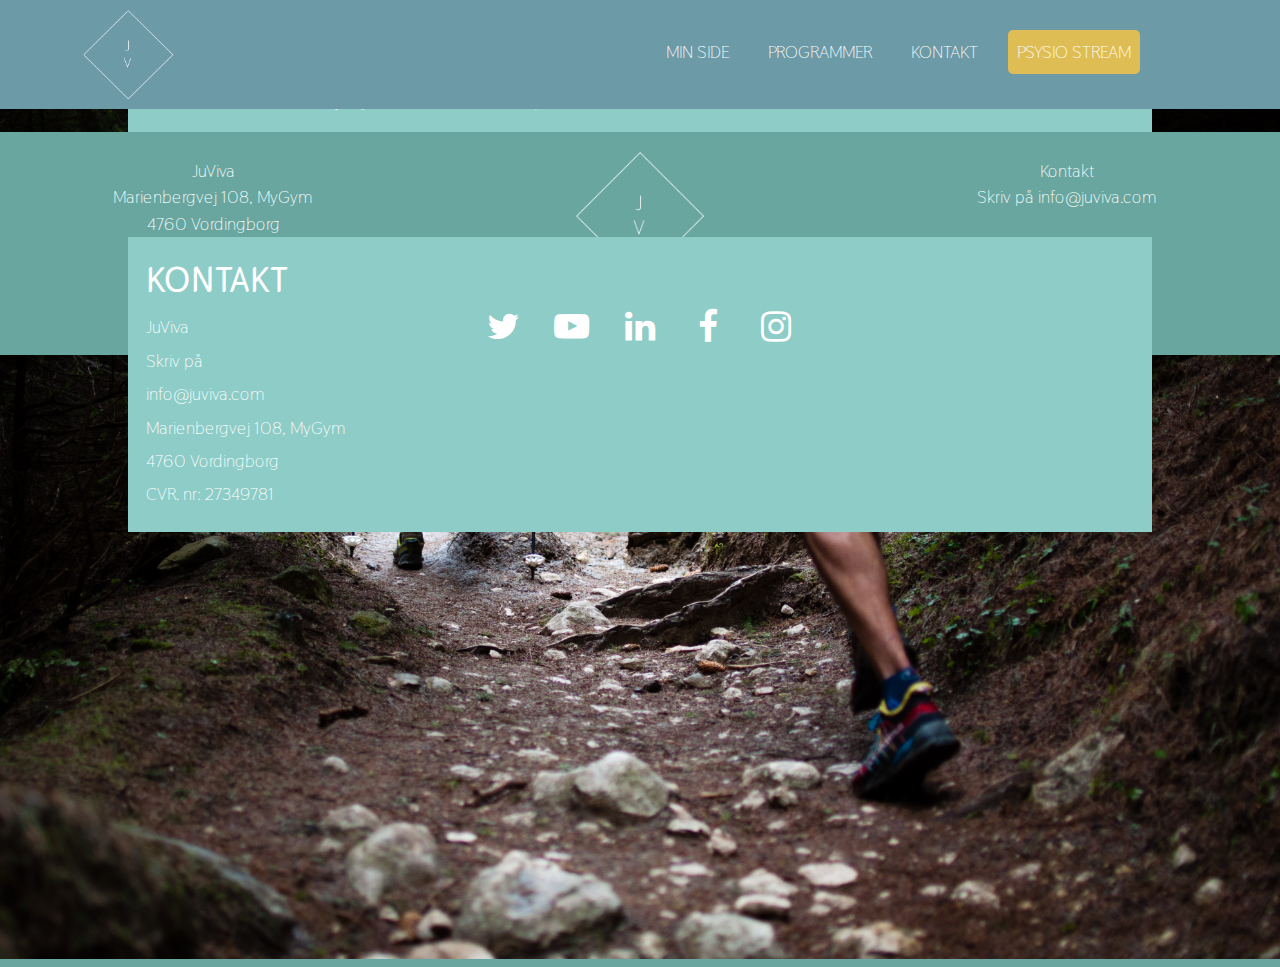
==== kontakt.html @ 32a9ea27 "Mangler lidt styling" ====
<!DOCTYPE html>
<html lang="en">
<head>
    <meta charset="UTF-8">
    <meta name="viewport" content="width=device-width, initial-scale=1.0">
    <meta http-equiv="X-UA-Compatible" content="ie=edge">
    <link rel="stylesheet" href="CSS/_Style.css">
    <link href="https://fonts.googleapis.com/css?family=Thasadith" rel="stylesheet">
    <link rel="stylesheet" href="https://cdnjs.cloudflare.com/ajax/libs/font-awesome/4.7.0/css/font-awesome.min.css">
    <link rel="stylesheet" href="https://use.fontawesome.com/releases/v5.6.1/css/all.css" integrity="sha384-gfdkjb5BdAXd+lj+gudLWI+BXq4IuLW5IT+brZEZsLFm++aCMlF1V92rMkPaX4PP" crossorigin="anonymous">
    <title>Juviva</title>
</head>
<body id="kontakt">

    <!-- menu -->
    <header class="header">
            <div class="container">
            
                    <a href="landingpage.html"><img src="CSS/img/logo.png" alt="logo" class="logo"></a>
              
              <nav class="site-nav">
                  <ul>
                    <li><a href="">Min side</a></li> 
                    <li><a href="">Programmer</a></li>
                    <li><a href="">Kontakt</a></li>
                    <li><a href="">Psysio Stream</a></li>
                  </ul> 
              </nav>
              
              <div class="menu-toggle">
                <div class="hamburger"></div>
              </div>
              
            </div>                   
            
            
    </header>
    
<main>
    <section id="sec-E" class="grid5">
      <div class="container">
      <img src="CSS/img/running2.jpg" alt="headerimg">
    </div>
        <div class="container-a">
          <h1>
            KONTAKT
          </h1>
            <p>Ju<span>Viva</span></p>
            <p>Skriv på</p>
            <p>info@juviva.com</p>
            <p>Marienbergvej 108, MyGym</p>
            <p>4760 Vordingborg</p>
            <p>CVR. nr: 27349781</p>
        </div>
        <div class="containerimg">
          <img src="CSS/img/yoga2.jpg" alt="headerimg" class="mobile">
        </div>
        <div class="container-b">
          <h1>
            OM OS
          </h1>
          <p>
                Bacon ipsum dolor amet tri-tip beef ribs corned beef ball tip brisket capicola.
                Porchetta shankle meatball kevin chicken pork loin pig boudin meatloaf brisket 
                biltong landjaeger doner short loin buffalo. Corned beef beef bacon jerky 
                shank cow brisket tri-tip. 
          </p>
          <p>
                Bacon ipsum dolor amet tri-tip beef ribs corned beef ball tip brisket capicola.
                Porchetta shankle meatball kevin chicken pork loin pig boudin meatloaf brisket 
                biltong landjaeger doner short loin buffalo. Corned beef beef bacon jerky 
                shank cow brisket tri-tip. 
          </p>
          <p>
                Bacon ipsum dolor amet tri-tip beef ribs corned beef ball tip brisket capicola.
                Porchetta shankle meatball kevin chicken pork loin pig boudin meatloaf brisket 
                biltong landjaeger doner short loin buffalo. Corned beef beef bacon jerky 
                shank cow brisket tri-tip. 
          </p>
        </div>
    </section>
    
    <footer class="grid2">
        <a href="landingpage.html"><img src="CSS/img/logo.png" alt="logo" class="logo"></a>
      <div class="kontakt">
            <p>Ju<span>Viva</span></p>
            <p>Marienbergvej 108, MyGym</p>
            <p>4760 Vordingborg</p>
            <p>CVR. nr: 27349781</p>
        </div>
        <div class="kontakt2">
            <p>Kontakt</p>
            <p>Skriv på info@juviva.com</p>
        </div>
        <div class="container">
          <div class="social-btn">
                <a href=""><span>Facebook</span></a>
                <a href=""><span>Facebook</span></a>
                <a href=""><span>Facebook</span></a>
                <a href=""><span>Facebook</span></a>
                <a href=""><span>Facebook</span></a>
              </ul> 
            </div>
        </div>
    </footer>
</main>

    <script src="https://ajax.googleapis.com/ajax/libs/jquery/3.3.1/jquery.min.js"></script>
    <script src="Script\script.js"></script>

</body>
</html>
---- CSS/_Style.css ----
@charset "UTF-8";
* {
  box-sizing: border-box;
  margin: 0;
  padding: 0;
}

body {
  margin: 0;
  font-family: 'Thasadith', sans-serif;
  background: #fff;
  color: #000;
  font-size: 1.1em;
  line-height: 1.5;
  text-align: center;
}

.header {
  z-index: 1000;
  color: #fff;
  padding: 1.5em 0;
  position: relative;
  background-color: #6C9AA7;
}
.header .container {
  width: 95%;
  max-width: 1000px;
  margin: 0 auto;
  z-index: 1000;
  margin-top: -25px;
}
.header .container .logo {
  position: absolute;
  float: left;
  top: 50%;
  left: 10%;
  -ms-transform: translate(-50%, -50%);
  transform: translate(-50%, -50%);
  width: 10%;
  height: auto;
}

.container img {
  position: relative;
  width: 100%;
  height: auto;
  z-index: -1;
}

#headerIndex {
  display: grid;
  color: #000;
  padding: 0;
  position: relative;
  background-color: rgba(255, 255, 255, 0);
}
#headerIndex .container {
  padding: 1em 0;
  position: absolute;
  width: 100%;
}
#headerIndex .container .button {
  float: right;
  margin-right: 1em;
  background-color: #DEBE54;
  color: #fff;
  padding: 0.25em 0.2em;
  border-radius: 5px;
}
#headerIndex img {
  width: 100%;
  height: auto;
  position: relative;
  z-index: -1;
}
#headerIndex .logo {
  position: absolute;
  float: left;
  top: 50%;
  left: 50%;
  -ms-transform: translate(-50%, -50%);
  transform: translate(-50%, -50%);
  width: 30%;
  height: auto;
}
#headerIndex .slogan {
  position: absolute;
  top: 85%;
  left: 50%;
  color: #fff;
  -ms-transform: translate(-50%, -50%);
  transform: translate(-50%, -50%);
}

header::after {
  content: '';
  clear: both;
  display: block;
}

.site-nav {
  display: none;
  position: absolute;
  top: 100%;
  right: 0;
  left: 0;
  background-color: rgba(108, 154, 167, 0.7);
}

.site-nav--open {
  display: block;
}

.site-nav ul {
  margin: 0;
  padding: 0;
  list-style: none;
}

.site-nav li {
  border-bottom: 1px solid #fff;
}

.site-nav li:first-child {
  border-top: 1px solid #fff;
}

.site-nav li:last-child {
  background: #DEBE54;
}

.site-nav a {
  color: #fff;
  display: block;
  text-align: left;
  padding: 2em 1em 2em 1em;
  text-transform: uppercase;
  text-decoration: none;
}

.site-nav a:hover,
.site-nav a:focus {
  background: #fff;
  color: #464655;
}

.site-nav--icon {
  display: inline-block;
  font-size: 1.5em;
  margin-right: 1em;
  width: 1.1em;
  text-align: right;
  color: rgba(255, 255, 255, 0.4);
}

.menu-toggle {
  padding: 1em;
  position: absolute;
  top: .5em;
  right: .5em;
  cursor: pointer;
}

.hamburger,
.hamburger::before,
.hamburger::after {
  content: '';
  display: block;
  background: #fff;
  height: 3px;
  width: 1.75em;
  border-radius: 3px;
}

.hamburger::before {
  transform: translateY(-6px);
}

.hamburger::after {
  transform: translateY(3px);
}

.open .hamburger {
  transform: rotate(45deg);
}

.open .hamburger::before {
  opacity: 0;
}

.open .hamburger::after {
  transform: translateY(-3px) rotate(-90deg);
}

/* Section A */
#sec-A {
  color: #8DCCC7;
}
#sec-A .container-a, #sec-A .container-c {
  padding: 1em;
}
#sec-A .container-b img, #sec-A .container-d img {
  width: 100%;
  height: auto;
}
#sec-A .container-d {
  background: #68A69F;
}
#sec-A .btnContainer {
  display: flex;
  justify-content: center;
  padding: 1em;
}
#sec-A .btnContainer a {
  text-decoration: none;
}
#sec-A .btnContainer a .btn {
  display: flex;
  justify-content: center;
  padding: 0.5em;
  background: #DEBE54;
  color: #fff;
  border-radius: 5px;
}

/* Section B */
#sec-B .container img {
  position: relative;
  width: 100%;
  height: auto;
  z-index: -1;
}
#sec-B .container-a {
  position: absolute;
  top: 50%;
  left: 50%;
  -ms-transform: translate(-50%, -50%);
  transform: translate(-50%, -50%);
  margin: 0 auto;
  margin-top: -200px;
  background: #8DCCC7;
  padding: 1em;
  width: 80%;
  color: #fff;
}
#sec-B .container-a p {
  text-align: left;
}
#sec-B .container-a .btnContainer {
  display: flex;
  justify-content: center;
  background: #DEBE54;
  margin: 10px auto;
  width: 70%;
  padding: 0.5em;
}
#sec-B .container-a .btnContainer a {
  text-decoration: none;
  color: #fff;
}
#sec-B .containerimg {
  background: #8DCCC7;
  z-index: -1000;
  margin-top: -10px;
}
#sec-B .containerimg .desktop {
  display: none;
}
#sec-B .containerimg .mobile {
  width: 100%;
  height: auto;
}
#sec-B .container-b {
  position: absolute;
  top: 50%;
  left: 50%;
  -ms-transform: translate(-50%, -50%);
  transform: translate(-50%, -50%);
  margin: 0 auto;
  margin-top: 370px;
  background: #8DCCC7;
  padding: 1em;
  width: 80%;
  color: #fff;
}
#sec-B .container-b p {
  text-align: left;
}
#sec-B .container-b .btnContainer {
  display: flex;
  justify-content: center;
  background: #DEBE54;
  margin: 10px auto;
  width: 70%;
  padding: 0.5em;
}
#sec-B .container-b .btnContainer a {
  text-decoration: none;
  color: #fff;
}
#sec-B .container-c {
  background: #8DCCC7;
  padding: 1em;
}

/* Section C */
#sec-C .container h1 {
  position: absolute;
  color: #fff;
  padding: 1em;
  margin-top: -240px;
}
#sec-C .container-a {
  margin-top: -50px;
  padding: 1em;
}
#sec-C .container-a p {
  text-align: left;
  color: #8DCCC7;
  margin-top: 50px;
}
#sec-C .container-a .btnContainer {
  display: flex;
  justify-content: center;
  background: #DEBE54;
  margin: 10px auto;
  width: 70%;
  padding: 0.5em;
  margin-top: 20px;
  border-radius: 5px;
}
#sec-C .container-a .btnContainer a {
  text-decoration: none;
  color: #fff;
}
#sec-C .container-a .btnContainer a p {
  color: #fff;
  margin-top: 0px;
}

#sec-C-1 .containerimg {
  z-index: -1000;
}
#sec-C-1 .containerimg img {
  width: 100%;
  height: auto;
}
#sec-C-1 .containerimg h1 {
  position: absolute;
  color: #fff;
  margin-top: -150px;
}
#sec-C-1 .container-a {
  padding: 1em;
}
#sec-C-1 .container-a p {
  text-align: left;
  color: #8DCCC7;
}
#sec-C-1 .container-a .btnContainer {
  display: flex;
  justify-content: center;
  background: #DEBE54;
  margin: 10px auto;
  width: 70%;
  padding: 0.5em;
  margin-top: 20px;
  border-radius: 5px;
}
#sec-C-1 .container-a .btnContainer a {
  text-decoration: none;
  color: #fff;
}
#sec-C-1 .container-a .btnContainer a p {
  color: #fff;
}

#sec-C-2 .containerimg {
  z-index: -1000;
}
#sec-C-2 .containerimg img {
  width: 100%;
  height: auto;
}
#sec-C-2 .containerimg h1 {
  position: absolute;
  color: #fff;
  margin-top: -150px;
}
#sec-C-2 .container-a {
  padding: 1em;
}
#sec-C-2 .container-a p {
  text-align: left;
  color: #8DCCC7;
}
#sec-C-2 .container-a .btnContainer {
  display: flex;
  justify-content: center;
  background: #DEBE54;
  margin: 10px auto;
  width: 70%;
  padding: 0.5em;
  margin-top: 20px;
  border-radius: 5px;
}
#sec-C-2 .container-a .btnContainer a {
  text-decoration: none;
  color: #fff;
}
#sec-C-2 .container-a .btnContainer a p {
  color: #fff;
}

#sec-C-3 .containerimg {
  z-index: -1000;
}
#sec-C-3 .containerimg img {
  width: 100%;
  height: auto;
}
#sec-C-3 .containerimg h1 {
  position: absolute;
  color: #fff;
  margin-top: -150px;
}
#sec-C-3 .container-a {
  padding: 1em;
}
#sec-C-3 .container-a p {
  text-align: left;
  color: #8DCCC7;
}
#sec-C-3 .container-a .btnContainer {
  display: flex;
  justify-content: center;
  background: #DEBE54;
  margin: 10px auto;
  width: 70%;
  padding: 0.5em;
  margin-top: 20px;
  border-radius: 5px;
}
#sec-C-3 .container-a .btnContainer a {
  text-decoration: none;
  color: #fff;
}
#sec-C-3 .container-a .btnContainer a p {
  color: #fff;
}

/* Section D */
#logo {
  position: absolute;
  top: 15%;
  left: 50%;
  -ms-transform: translate(-50%, -50%);
  transform: translate(-50%, -50%);
  margin: 0 auto;
}
#logo .logo {
  width: 50%;
  height: auto;
}

#kontakt {
  background: #68A69F;
}

#sec-D .mobile {
  width: 100%;
  height: 100vh;
}
#sec-D .desktop {
  display: none;
}
#sec-D .container-a {
  width: 80%;
  text-align: left;
  background: rgba(255, 255, 255, 0.4);
  border-radius: 5%;
  padding: 1em;
  position: absolute;
  top: 50%;
  left: 50%;
  -ms-transform: translate(-50%, -50%);
  transform: translate(-50%, -50%);
  margin: 0 auto;
}
#sec-D .container-a input {
  width: 100%;
  border: none;
  border-radius: 10px;
  padding: .5em;
}
#sec-D .container-a #password {
  margin-bottom: 2%;
}
#sec-D .container-a .login {
  display: inline;
}
#sec-D .container-a .login p {
  font-size: 10px;
}
#sec-D .container-a .login .bruger {
  float: left;
}
#sec-D .container-a .login .glemt {
  float: right;
}
#sec-D .container-a .btnContainer {
  display: flex;
  justify-content: center;
  background: #DEBE54;
  margin: 10px auto;
  width: 70%;
  padding: 0.5em;
  margin-top: 30%;
  border-radius: 5px;
}
#sec-D .container-a .btnContainer a {
  text-decoration: none;
  color: #fff;
}
#sec-D .container-a .btnContainer a p {
  color: #fff;
}

/* Section E */
#sec-E .container-a {
  position: absolute;
  top: 50%;
  left: 50%;
  -ms-transform: translate(-50%, -50%);
  transform: translate(-50%, -50%);
  margin: 0 auto;
  margin-top: -150px;
  background: #8DCCC7;
  padding: 1em;
  width: 80%;
  color: #fff;
}
#sec-E .container-a p {
  margin: .4em;
}
#sec-E .containerimg {
  background: #68A69F;
  z-index: -1000;
}
#sec-E .containerimg .desktop {
  display: none;
}
#sec-E .containerimg .mobile {
  width: 100%;
  height: auto;
  margin-top: -10px;
}
#sec-E .container-b {
  position: absolute;
  top: 50%;
  left: 50%;
  -ms-transform: translate(-50%, -50%);
  transform: translate(-50%, -50%);
  margin: 0 auto;
  margin-top: 450px;
  background: #8DCCC7;
  padding: 1em;
  width: 80%;
  color: #fff;
}
#sec-E .container-b p {
  text-align: left;
}

/* Section F */
#sec-F .container-img img {
  position: relative;
  width: 100%;
  height: auto;
  top: -60px;
  z-index: -1;
}
#sec-F .container-img .desktop {
  display: none;
}
#sec-F h1 {
  margin-top: -850px;
  margin-bottom: 20px;
  color: #fff;
}
#sec-F .container-a {
  min-height: 680px;
}
#sec-F .container-a #video {
  width: 100%;
  margin: 20px 0px;
}
#sec-F .container-a .tile {
  float: left;
  min-height: 85px;
  max-height: 150px;
  width: 20%;
  margin: 10px;
}
#sec-F .container-a .tile:hover {
  opacity: 0.5;
}
#sec-F .container-a .ryg {
  background: #00C5CD;
}
#sec-F .container-a .skuldre {
  background: #CC3232;
}
#sec-F .container-a .Lænd {
  background: #ddd;
}
#sec-F .container-a .nakke {
  background: #DEBE54;
}
#sec-F .container-a p {
  padding: 10px;
  text-decoration: none;
  text-transform: uppercase;
  font-size: 12px;
  color: #fff;
  display: inline-block;
}
#sec-F .container-a p:hover {
  cursor: pointer;
  background: #8DCCC7;
  color: #fff;
}

/* Section G */
#sec-G .container .desktop {
  display: none;
}
#sec-G .container-a {
  position: absolute;
  top: 50%;
  left: 50%;
  -ms-transform: translate(-50%, -50%);
  transform: translate(-50%, -50%);
  margin: 0 auto;
  margin-top: -200px;
  background: #8DCCC7;
  padding: 1em;
  width: 80%;
  color: #fff;
}
#sec-G .container-a p {
  text-align: left;
}
#sec-G .container-b {
  position: absolute;
  top: 50%;
  left: 50%;
  -ms-transform: translate(-50%, -50%);
  transform: translate(-50%, -50%);
  margin: 0 auto;
  margin-top: 200px;
  background: #8DCCC7;
  padding: 1em;
  width: 80%;
  color: #fff;
}
#sec-G .container-b p {
  text-align: left;
}

/* Footer */
footer {
  background-color: #68A69F;
}
footer a .logo {
  width: 30%;
  height: auto;
  margin-top: 20px;
}
footer .kontakt {
  padding: 1.5em;
}
footer .kontakt p {
  text-align: center;
  color: #fff;
}
footer .kontakt2 {
  padding: 1.5em;
}
footer .kontakt2 p {
  text-align: center;
  color: #fff;
}
footer .container .social-btn {
  padding: .5em;
  /* Icons */
  /* pop-up text */
  /* pop-up text arrow */
  /* text pops up when icon is in hover state */
  /* font awesome icons */
}
footer .container .social-btn a {
  color: #fff;
  background: transparrent;
  border-radius: 4px;
  text-align: center;
  text-decoration: none;
  font-family: fontawesome;
  position: relative;
  display: inline-block;
  width: 60px;
  height: 35px;
  font-size: 2em;
  padding-top: 5px;
  margin: 0 2px;
  -o-transition: all .5s;
  -webkit-transition: all .5s;
  -moz-transition: all .5s;
  transition: all .5s;
  -webkit-font-smoothing: antialiased;
}
footer .container .social-btn a:hover {
  background: #transparrent;
}
footer .container .social-btn a span {
  color: #666;
  position: absolute;
  font-family: sans-serif;
  bottom: 0;
  left: -25px;
  right: -25px;
  padding: 5px 7px;
  z-index: -1;
  font-size: 14px;
  border-radius: 2px;
  background: #fff;
  visibility: hidden;
  opacity: 0;
  -o-transition: all 0.5s cubic-bezier(0.68, -0.55, 0.265, 1.55);
  -webkit-transition: all 0.5s cubic-bezier(0.68, -0.55, 0.265, 1.55);
  -moz-transition: all 0.5s cubic-bezier(0.68, -0.55, 0.265, 1.55);
  transition: all 0.5s cubic-bezier(0.68, -0.55, 0.265, 1.55);
}
footer .container .social-btn a span:before {
  content: '';
  width: 0;
  height: 0;
  border-left: 5px solid transparent;
  border-right: 5px solid transparent;
  border-top: 5px solid #fff;
  position: absolute;
  bottom: -5px;
  left: 40px;
}
footer .container .social-btn a:hover span {
  bottom: 50px;
  visibility: visible;
  opacity: 1;
}
footer .container .social-btn a:nth-of-type(1):before {
  content: '\f099';
}
footer .container .social-btn a:nth-of-type(2):before {
  content: '\f16a';
}
footer .container .social-btn a:nth-of-type(3):before {
  content: '\f0e1';
}
footer .container .social-btn a:nth-of-type(4):before {
  content: '\f09a';
}
footer .container .social-btn a:nth-of-type(5):before {
  content: '\f16d';
}

/* Media querie */
@media screen and (min-width: 750px) {
  .header {
    padding: 2em 0;
  }
  .header .container .logo {
    width: 7%;
  }

  .menu-toggle {
    display: none;
  }

  .site-nav {
    display: inline;
    height: auto;
    position: relative;
    background: transparent;
    float: right;
  }

  .site-nav li {
    display: inline-block;
    border: none;
    margin-left: 1em;
    margin-top: 20px;
    padding: 0.5em;
  }

  .site-nav li:first-child {
    border: none;
  }

  .site-nav li:last-child {
    background: #DEBE54;
    border-radius: 5px;
  }

  .site-nav li:last-child:hover {
    background: #ebcb65;
  }

  .site-nav li:last-child a:hover {
    color: #fff;
  }

  .site-nav a {
    color: #fff;
    padding: 0;
  }

  .site-nav a:hover,
  .site-nav a:focus {
    background: transparent;
    color: #DEBE54;
  }

  .site-nav--icon {
    display: none;
  }

  #headerIndex img {
    height: 100vh;
  }

  .grid {
    display: grid;
    grid-template-columns: 5% 35% 55% 5%;
    grid-template-areas: "sec-a sec-a sec-b sec-b" "sec-d sec-d sec-c sec-c";
  }

  .grid2 {
    display: grid;
    grid-template-columns: 1fr 1fr 1fr;
    grid-template-areas: "kontakt logo kontakt2" "kontakt social kontakt2";
  }

  #sec-A .container-a, #sec-A .container-c, #sec-A .container-b, #sec-A .container-d {
    max-height: 750px;
  }
  #sec-A .container-a {
    grid-area: sec-a;
    display: flex;
    justify-content: center;
  }
  #sec-A .container-b {
    grid-area: sec-b;
  }
  #sec-A .container-c {
    grid-area: sec-c;
  }
  #sec-A .container-d {
    grid-area: sec-d;
  }
  #sec-A .container-a, #sec-A .container-c {
    padding: 1em;
  }
  #sec-A .container-a #btn, #sec-A .container-c #btn {
    margin-top: 70%;
  }
  #sec-A .container-a #btn2, #sec-A .container-c #btn2 {
    margin-top: 10%;
  }
  #sec-A .container-a .btnContainer .btn, #sec-A .container-c .btnContainer .btn {
    font-size: 1.5em;
    padding: 0.5em 2em;
  }
  #sec-A .container-a .prøv, #sec-A .container-c .prøv {
    position: absolute;
    font-size: 76px;
    text-align: center;
    left: 17.5%;
    margin-top: 10%;
  }
  #sec-A .container-a .program, #sec-A .container-c .program {
    font-size: 76px;
    text-align: center;
    margin-top: 10%;
  }
  #sec-A .container-a p, #sec-A .container-c p {
    text-align: left;
    font-size: 30px;
  }
  #sec-A .container-b img, #sec-A .container-d img {
    width: 100%;
    height: 100vh;
  }

  .grid3 {
    display: grid;
    grid-template-columns: 5% 55% 35% 5%;
    grid-template-areas: "img img sec-a sec-a" "sec-b sec-b img2 img2";
  }

  #sec-B .container {
    display: grid;
    grid-area: img;
    width: 100%;
    height: auto;
  }
  #sec-B .container-a {
    margin-top: 0;
    grid-area: sec-a;
    position: relative;
    top: 0;
    left: 0;
    -ms-transform: translate(0, 0);
    transform: translate(0, 0);
    margin-top: 0;
    width: 100%;
  }
  #sec-B .container-b {
    grid-area: sec-b;
    position: relative;
    top: 0;
    left: 0;
    -ms-transform: translate(0, 0);
    transform: translate(0, 0);
    margin-top: 0;
    width: 100%;
  }
  #sec-B .containerimg {
    display: grid;
    grid-area: img2;
    margin-top: 0;
    width: 100%;
    height: auto;
  }
  #sec-B .container-c {
    display: none;
  }

  .grid4 {
    display: grid;
    grid-template-columns: 5% 55% 35% 5%;
    grid-template-areas: "img img img img" ". h1 h1 ." ". video video .";
  }

  #sec-F h1 {
    grid-area: h1;
    margin-top: 50px;
  }
  #sec-F .container-a {
    grid-area: video;
  }
  #sec-F .container-a #video .tile {
    top: 50%;
    left: 50%;
    -ms-transform: translate(25%, 25%);
    transform: translate(25%, 25%);
    min-height: 120px;
    max-height: 150px;
    width: 14%;
    margin: 10px;
  }
  #sec-F .container-img {
    grid-area: img;
    max-height: 0;
    background: #464655;
  }
  #sec-F .container-img .mobile {
    display: none;
  }
  #sec-F .container-img .desktop {
    display: block;
  }

  .grid6 {
    display: grid;
    grid-template-columns: 5% 45% 45% 5%;
    grid-template-areas: "img img img img" ". sec-a sec-a .";
  }

  #sec-E .container {
    grid-area: img;
  }
  #sec-E .container-a {
    grid-area: sec-a;
    position: relative;
    top: 0;
    left: 0;
    -ms-transform: translate(0, 0);
    transform: translate(0, 0);
    margin: 0 auto;
    margin-top: -730px;
    padding: 1em;
    width: 80%;
    max-height: 300px;
    text-align: left;
  }
  #sec-E .container-a p {
    margin: .4em 0;
  }
  #sec-E .container-b {
    grid-area: sec-b;
    position: relative;
    top: 0;
    left: 0;
    -ms-transform: translate(0, 0);
    transform: translate(0, 0);
    margin: 0 auto;
    margin-top: -700px;
    padding: 1em;
    width: 80%;
    max-height: 500px;
    text-align: left;
  }
  #sec-E .containerimg {
    display: none;
  }

  .grid6 {
    display: grid;
    grid-template-columns: 5% 45% 45% 5%;
    grid-template-areas: "img img img img" ". sec-a sec-a .";
  }

  #logo {
    top: 10%;
    left: 10%;
  }
  #logo .logo {
    width: 17%;
  }

  #sec-D .desktop {
    grid-area: img;
    display: inherit;
    width: 100%;
    height: auto;
  }
  #sec-D .mobile {
    display: none;
  }
  #sec-D .container-a {
    grid-area: sec-a;
    width: 30%;
    text-align: left;
    background: rgba(255, 255, 255, 0.4);
    border-radius: 5%;
    padding: 1em;
    top: 50%;
    left: 50%;
    -ms-transform: translate(-50%, -50%);
    transform: translate(-50%, -50%);
    margin: 0 auto;
  }

  .grid7 {
    display: grid;
    grid-template-columns: 5% 45% 45% 5%;
    grid-template-areas: "img img img img" ". sec-a sec-b .";
  }

  #sec-G .container {
    grid-area: img;
  }
  #sec-G .container .mobile {
    display: none;
  }
  #sec-G .container .desktop {
    display: inherit;
  }
  #sec-G .container-a {
    grid-area: sec-a;
    position: relative;
    top: 0%;
    left: 0%;
    -ms-transform: translate(0%, 0%);
    transform: translate(0%, 0%);
    margin: 0 auto;
    margin-top: -700px;
    width: 60%;
  }
  #sec-G .container-b {
    grid-area: sec-b;
    position: relative;
    top: 0%;
    left: 0%;
    -ms-transform: translate(0%, 0%);
    transform: translate(0%, 0%);
    margin: 0 auto;
    margin-top: -500px;
    width: 60%;
  }

  .grid8 {
    display: grid;
    grid-template-columns: 5% 60% 30% 5%;
    grid-template-areas: "img img sec-a sec-a";
  }

  #sec-C .container {
    grid-area: img;
    display: grid;
  }
  #sec-C .container-a {
    grid-area: sec-a;
    background: #8DCCC7;
  }
  #sec-C .container-a p {
    color: #fff;
  }

  .grid9 {
    display: grid;
    grid-template-columns: 5% 30% 60% 5%;
    grid-template-areas: "sec-a sec-a img img";
  }

  #sec-C-1 .containerimg {
    grid-area: img;
    display: grid;
  }
  #sec-C-1 .container-a {
    grid-area: sec-a;
    background: #8DCCC7;
  }
  #sec-C-1 .container-a p {
    color: #fff;
  }

  .grid10 {
    display: grid;
    grid-template-columns: 5% 60% 30% 5%;
    grid-template-areas: "img img sec-a sec-a";
  }

  #sec-C-2 .containerimg {
    grid-area: img;
    display: grid;
  }
  #sec-C-2 .container-a {
    grid-area: sec-a;
    background: #8DCCC7;
  }
  #sec-C-2 .container-a p {
    color: #fff;
  }

  .grid11 {
    display: grid;
    grid-template-columns: 5% 30% 60% 5%;
    grid-template-areas: "sec-a sec-a img img";
  }

  #sec-C-3 .containerimg {
    grid-area: img;
    display: grid;
  }
  #sec-C-3 .container-a {
    grid-area: sec-a;
    background: #8DCCC7;
  }
  #sec-C-3 .container-a p {
    color: #fff;
  }

  footer .logo {
    grid-area: logo;
  }
  footer .kontakt {
    grid-area: kontakt;
  }
  footer .kontakt2 {
    grid-area: kontakt2;
  }
  footer .container {
    grid-area: social;
  }
}

/*# sourceMappingURL=_Style.css.map */
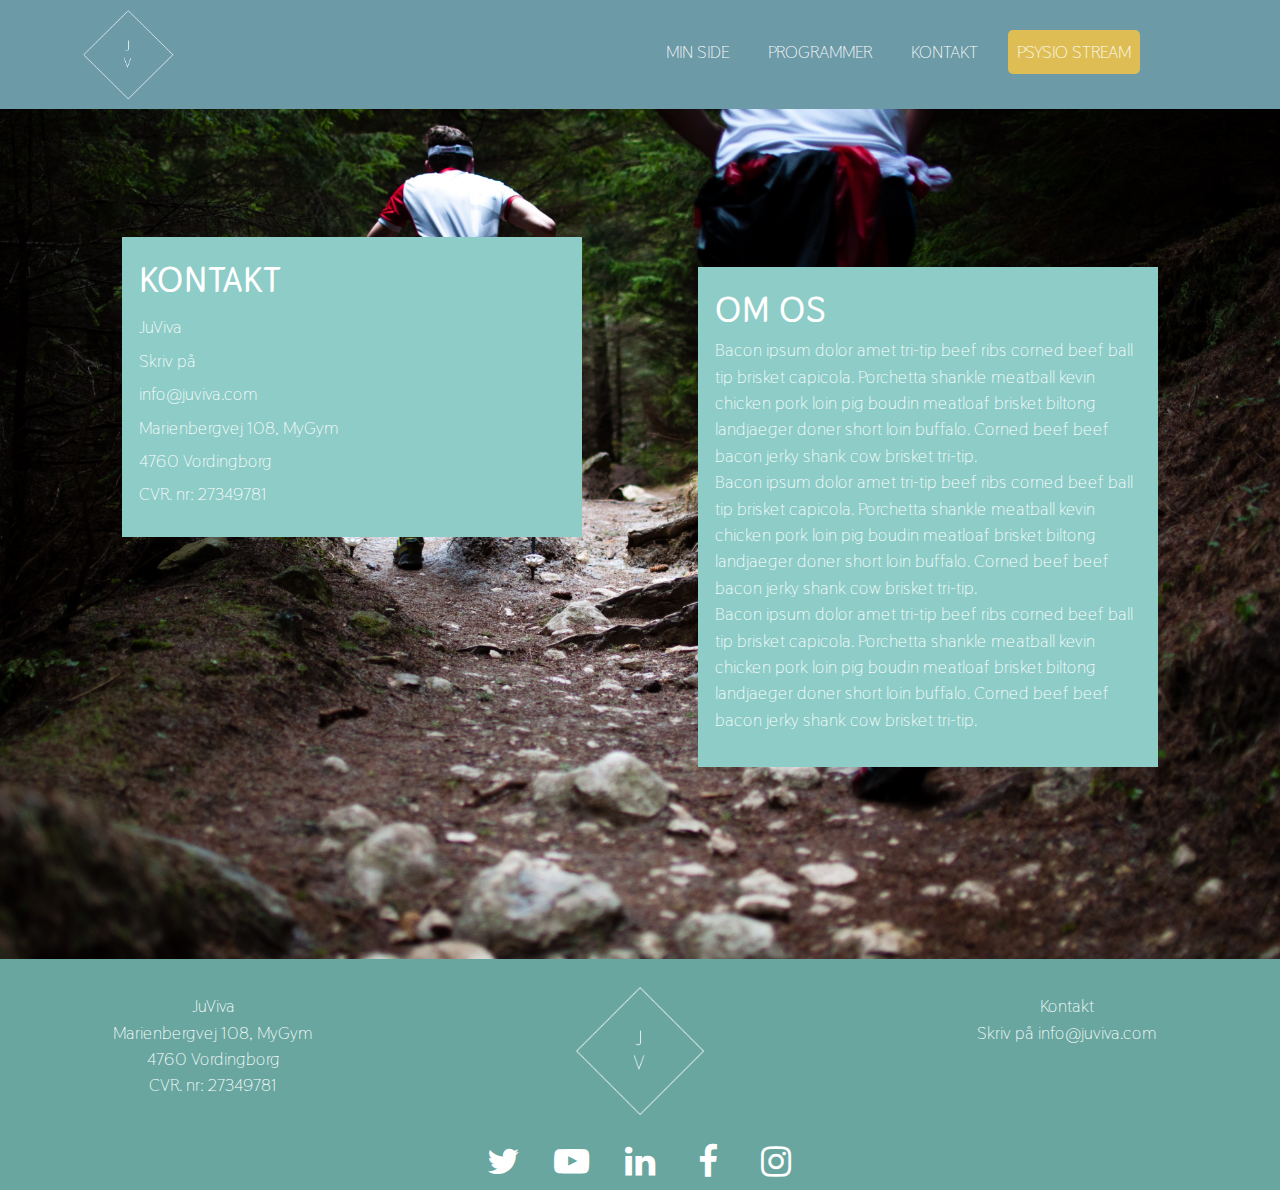
==== commit fb633611: "mangler tekst og en smule styling" ====
--- a/kontakt.html
+++ b/kontakt.html
@@ -18,14 +18,14 @@
             
                     <a href="landingpage.html"><img src="CSS/img/logo.png" alt="logo" class="logo"></a>
               
-              <nav class="site-nav">
-                  <ul>
-                    <li><a href="">Min side</a></li> 
-                    <li><a href="">Programmer</a></li>
-                    <li><a href="">Kontakt</a></li>
-                    <li><a href="">Psysio Stream</a></li>
-                  </ul> 
-              </nav>
+                    <nav class="site-nav">
+                      <ul>
+                        <li><a href="minside.html">Min side</a></li> 
+                        <li><a href="program.html">Programmer</a></li>
+                        <li><a href="kontakt.html">Kontakt</a></li>
+                        <li><a href="stream.html">Psysio Stream</a></li>
+                      </ul> 
+                  </nav>
               
               <div class="menu-toggle">
                 <div class="hamburger"></div>
--- a/CSS/_Style.css
+++ b/CSS/_Style.css
@@ -245,6 +245,11 @@
 }
 #sec-B .container-a p {
   text-align: left;
+  text-decoration: none;
+}
+#sec-B .container-a a {
+  text-decoration: none;
+  color: #fff;
 }
 #sec-B .container-a .btnContainer {
   display: flex;
@@ -253,13 +258,10 @@
   margin: 10px auto;
   width: 70%;
   padding: 0.5em;
-}
-#sec-B .container-a .btnContainer a {
-  text-decoration: none;
-  color: #fff;
+  text-decoration: none;
 }
 #sec-B .containerimg {
-  background: #8DCCC7;
+  background: #68A69F;
   z-index: -1000;
   margin-top: -10px;
 }
@@ -272,7 +274,7 @@
 }
 #sec-B .container-b {
   position: absolute;
-  top: 50%;
+  top: 40%;
   left: 50%;
   -ms-transform: translate(-50%, -50%);
   transform: translate(-50%, -50%);
@@ -285,6 +287,10 @@
 }
 #sec-B .container-b p {
   text-align: left;
+}
+#sec-B .container-b a {
+  text-decoration: none;
+  color: #fff;
 }
 #sec-B .container-b .btnContainer {
   display: flex;
@@ -294,14 +300,6 @@
   width: 70%;
   padding: 0.5em;
 }
-#sec-B .container-b .btnContainer a {
-  text-decoration: none;
-  color: #fff;
-}
-#sec-B .container-c {
-  background: #8DCCC7;
-  padding: 1em;
-}
 
 /* Section C */
 #sec-C .container h1 {
@@ -309,14 +307,23 @@
   color: #fff;
   padding: 1em;
   margin-top: -240px;
+  top: 50%;
+  left: 50%;
+  -ms-transform: translate(-50%, -50%);
+  transform: translate(-50%, -50%);
 }
 #sec-C .container-a {
   margin-top: -50px;
   padding: 1em;
+}
+#sec-C .container-a h1 {
+  display: none;
 }
 #sec-C .container-a p {
   text-align: left;
   color: #8DCCC7;
+}
+#sec-C .container-a #first {
   margin-top: 50px;
 }
 #sec-C .container-a .btnContainer {
@@ -349,13 +356,23 @@
   position: absolute;
   color: #fff;
   margin-top: -150px;
+  top: 125%;
+  left: 50%;
+  -ms-transform: translate(-50%, -50%);
+  transform: translate(-50%, -50%);
 }
 #sec-C-1 .container-a {
   padding: 1em;
+}
+#sec-C-1 .container-a h1 {
+  display: none;
 }
 #sec-C-1 .container-a p {
   text-align: left;
   color: #8DCCC7;
+}
+#sec-C-1 .container-a #first {
+  margin-top: 50px;
 }
 #sec-C-1 .container-a .btnContainer {
   display: flex;
@@ -386,13 +403,23 @@
   position: absolute;
   color: #fff;
   margin-top: -150px;
+  top: 180%;
+  left: 50%;
+  -ms-transform: translate(-50%, -50%);
+  transform: translate(-50%, -50%);
 }
 #sec-C-2 .container-a {
   padding: 1em;
+}
+#sec-C-2 .container-a h1 {
+  display: none;
 }
 #sec-C-2 .container-a p {
   text-align: left;
   color: #8DCCC7;
+}
+#sec-C-2 .container-a #first {
+  margin-top: 50px;
 }
 #sec-C-2 .container-a .btnContainer {
   display: flex;
@@ -423,13 +450,23 @@
   position: absolute;
   color: #fff;
   margin-top: -150px;
+  top: 245%;
+  left: 50%;
+  -ms-transform: translate(-50%, -50%);
+  transform: translate(-50%, -50%);
 }
 #sec-C-3 .container-a {
   padding: 1em;
+}
+#sec-C-3 .container-a h1 {
+  display: none;
 }
 #sec-C-3 .container-a p {
   text-align: left;
   color: #8DCCC7;
+}
+#sec-C-3 .container-a #first {
+  margin-top: 50px;
 }
 #sec-C-3 .container-a .btnContainer {
   display: flex;
@@ -499,14 +536,22 @@
 #sec-D .container-a .login {
   display: inline;
 }
-#sec-D .container-a .login p {
+#sec-D .container-a .login a {
+  text-decoration: none;
+  color: #000;
+}
+#sec-D .container-a .login a p {
   font-size: 10px;
 }
-#sec-D .container-a .login .bruger {
+#sec-D .container-a .login a .bruger {
   float: left;
 }
-#sec-D .container-a .login .glemt {
+#sec-D .container-a .login a .glemt {
   float: right;
+}
+#sec-D .container-a a {
+  text-decoration: none;
+  color: #fff;
 }
 #sec-D .container-a .btnContainer {
   display: flex;
@@ -518,11 +563,7 @@
   margin-top: 30%;
   border-radius: 5px;
 }
-#sec-D .container-a .btnContainer a {
-  text-decoration: none;
-  color: #fff;
-}
-#sec-D .container-a .btnContainer a p {
+#sec-D .container-a .btnContainer p {
   color: #fff;
 }
 
@@ -850,21 +891,20 @@
     grid-template-areas: "kontakt logo kontakt2" "kontakt social kontakt2";
   }
 
-  #sec-A .container-a, #sec-A .container-c, #sec-A .container-b, #sec-A .container-d {
-    max-height: 750px;
-  }
   #sec-A .container-a {
     grid-area: sec-a;
     display: flex;
     justify-content: center;
   }
   #sec-A .container-b {
+    display: grid;
     grid-area: sec-b;
   }
   #sec-A .container-c {
     grid-area: sec-c;
   }
   #sec-A .container-d {
+    display: grid;
     grid-area: sec-d;
   }
   #sec-A .container-a, #sec-A .container-c {
@@ -924,6 +964,23 @@
     margin-top: 0;
     width: 100%;
   }
+  #sec-B .container-a h1 {
+    font-size: 3em;
+    margin-top: 50px;
+    margin-bottom: 40px;
+  }
+  #sec-B .container-a p {
+    margin: 20px;
+  }
+  #sec-B .container-a .btnContainer {
+    margin-top: 75px;
+    display: block;
+  }
+  #sec-B .container-a .btnContainer p {
+    text-align: center;
+    margin: 0;
+    padding: .3em;
+  }
   #sec-B .container-b {
     grid-area: sec-b;
     position: relative;
@@ -934,6 +991,23 @@
     margin-top: 0;
     width: 100%;
   }
+  #sec-B .container-b h1 {
+    font-size: 3em;
+    margin-top: 50px;
+    margin-bottom: 40px;
+  }
+  #sec-B .container-b p {
+    margin: 20px;
+  }
+  #sec-B .container-b .btnContainer {
+    margin-top: 75px;
+    display: block;
+  }
+  #sec-B .container-b .btnContainer p {
+    text-align: center;
+    margin: 0;
+    padding: .3em;
+  }
   #sec-B .containerimg {
     display: grid;
     grid-area: img2;
@@ -980,10 +1054,10 @@
     display: block;
   }
 
-  .grid6 {
+  .grid5 {
     display: grid;
     grid-template-columns: 5% 45% 45% 5%;
-    grid-template-areas: "img img img img" ". sec-a sec-a .";
+    grid-template-areas: "img img img img" ". sec-a sec-b .";
   }
 
   #sec-E .container {
@@ -1109,12 +1183,21 @@
     grid-area: img;
     display: grid;
   }
+  #sec-C .container h1 {
+    display: none;
+  }
   #sec-C .container-a {
     grid-area: sec-a;
     background: #8DCCC7;
+    margin-top: 0;
+  }
+  #sec-C .container-a h1 {
+    display: block;
+    color: #fff;
   }
   #sec-C .container-a p {
     color: #fff;
+    margin: 5px;
   }
 
   .grid9 {
@@ -1126,13 +1209,21 @@
   #sec-C-1 .containerimg {
     grid-area: img;
     display: grid;
+  }
+  #sec-C-1 .containerimg h1 {
+    display: none;
   }
   #sec-C-1 .container-a {
     grid-area: sec-a;
     background: #8DCCC7;
   }
+  #sec-C-1 .container-a h1 {
+    display: block;
+    color: #fff;
+  }
   #sec-C-1 .container-a p {
     color: #fff;
+    margin: 5px;
   }
 
   .grid10 {
@@ -1144,13 +1235,21 @@
   #sec-C-2 .containerimg {
     grid-area: img;
     display: grid;
+  }
+  #sec-C-2 .containerimg h1 {
+    display: none;
   }
   #sec-C-2 .container-a {
     grid-area: sec-a;
     background: #8DCCC7;
   }
+  #sec-C-2 .container-a h1 {
+    display: block;
+    color: #fff;
+  }
   #sec-C-2 .container-a p {
     color: #fff;
+    margin: 5px;
   }
 
   .grid11 {
@@ -1162,13 +1261,21 @@
   #sec-C-3 .containerimg {
     grid-area: img;
     display: grid;
+  }
+  #sec-C-3 .containerimg h1 {
+    display: none;
   }
   #sec-C-3 .container-a {
     grid-area: sec-a;
     background: #8DCCC7;
   }
+  #sec-C-3 .container-a h1 {
+    display: block;
+    color: #fff;
+  }
   #sec-C-3 .container-a p {
     color: #fff;
+    margin: 5px;
   }
 
   footer .logo {
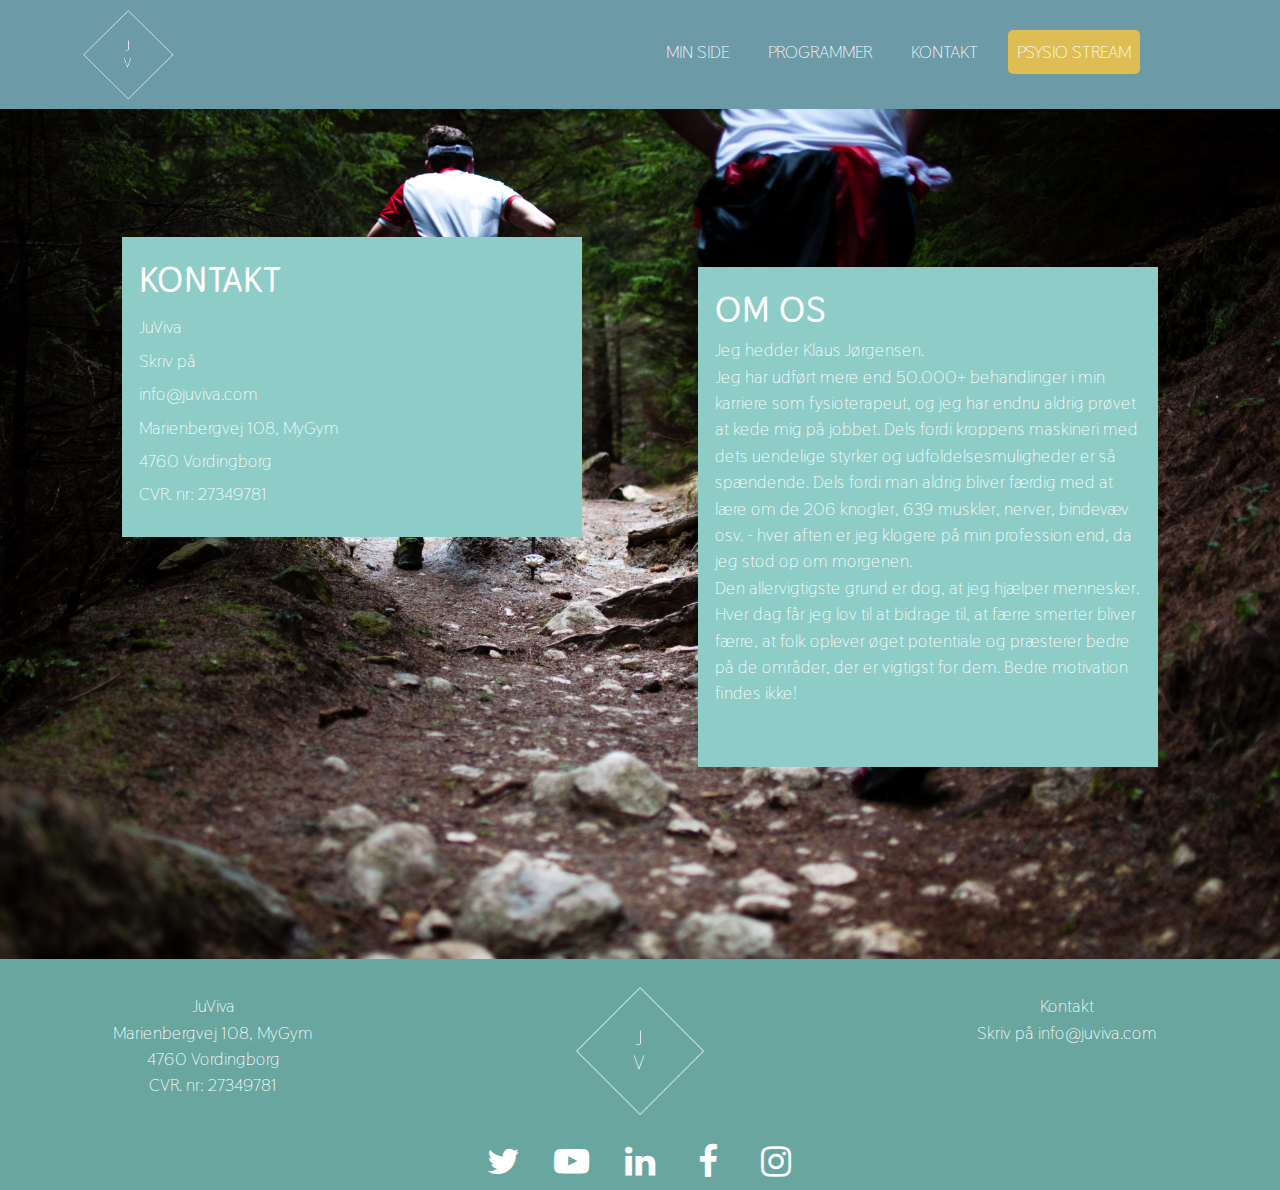
==== commit 4e3bb7cf: "text og lidt styling" ====
--- a/kontakt.html
+++ b/kontakt.html
@@ -15,27 +15,27 @@
     <!-- menu -->
     <header class="header">
             <div class="container">
-            
+
                     <a href="landingpage.html"><img src="CSS/img/logo.png" alt="logo" class="logo"></a>
-              
+
                     <nav class="site-nav">
                       <ul>
-                        <li><a href="minside.html">Min side</a></li> 
+                        <li><a href="minside.html">Min side</a></li>
                         <li><a href="program.html">Programmer</a></li>
                         <li><a href="kontakt.html">Kontakt</a></li>
                         <li><a href="stream.html">Psysio Stream</a></li>
-                      </ul> 
+                      </ul>
                   </nav>
-              
+
               <div class="menu-toggle">
                 <div class="hamburger"></div>
               </div>
-              
-            </div>                   
-            
-            
+
+            </div>
+
+
     </header>
-    
+
 <main>
     <section id="sec-E" class="grid5">
       <div class="container">
@@ -60,26 +60,18 @@
             OM OS
           </h1>
           <p>
-                Bacon ipsum dolor amet tri-tip beef ribs corned beef ball tip brisket capicola.
-                Porchetta shankle meatball kevin chicken pork loin pig boudin meatloaf brisket 
-                biltong landjaeger doner short loin buffalo. Corned beef beef bacon jerky 
-                shank cow brisket tri-tip. 
+            Jeg hedder Klaus Jørgensen.
           </p>
           <p>
-                Bacon ipsum dolor amet tri-tip beef ribs corned beef ball tip brisket capicola.
-                Porchetta shankle meatball kevin chicken pork loin pig boudin meatloaf brisket 
-                biltong landjaeger doner short loin buffalo. Corned beef beef bacon jerky 
-                shank cow brisket tri-tip. 
+            Jeg har udført mere end 50.000+ behandlinger i min karriere som fysioterapeut, og jeg har endnu aldrig prøvet at kede mig på jobbet. Dels fordi kroppens maskineri med dets uendelige styrker og udfoldelsesmuligheder er så spændende. Dels fordi man aldrig bliver færdig med at lære om de 206 knogler, 639 muskler, nerver, bindevæv osv. - hver aften er jeg klogere på min profession end, da jeg stod op om morgenen.
           </p>
           <p>
-                Bacon ipsum dolor amet tri-tip beef ribs corned beef ball tip brisket capicola.
-                Porchetta shankle meatball kevin chicken pork loin pig boudin meatloaf brisket 
-                biltong landjaeger doner short loin buffalo. Corned beef beef bacon jerky 
-                shank cow brisket tri-tip. 
+            Den allervigtigste grund er dog, at jeg hjælper mennesker. Hver dag får jeg lov til at bidrage til, at færre smerter bliver færre, at folk oplever øget potentiale og præsterer bedre på de områder, der er vigtigst for dem.
+            Bedre motivation findes ikke! 
           </p>
         </div>
     </section>
-    
+
     <footer class="grid2">
         <a href="landingpage.html"><img src="CSS/img/logo.png" alt="logo" class="logo"></a>
       <div class="kontakt">
@@ -99,7 +91,7 @@
                 <a href=""><span>Facebook</span></a>
                 <a href=""><span>Facebook</span></a>
                 <a href=""><span>Facebook</span></a>
-              </ul> 
+              </ul>
             </div>
         </div>
     </footer>
@@ -109,4 +101,4 @@
     <script src="Script\script.js"></script>
 
 </body>
-</html>+</html>
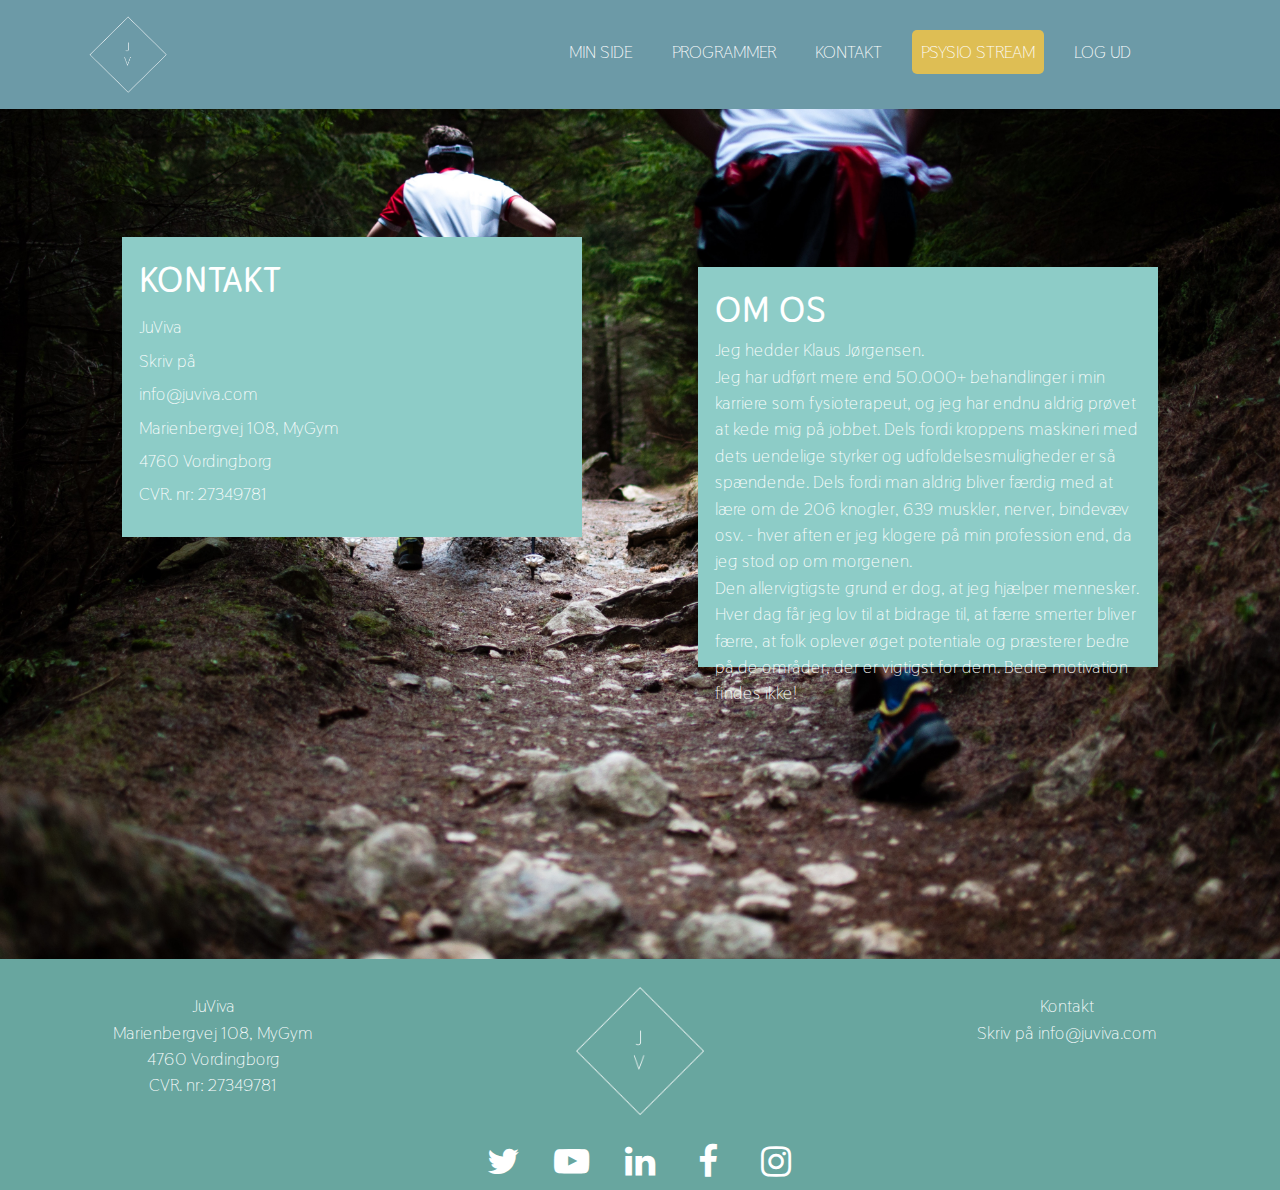
==== commit 21270eda: "done" ====
--- a/kontakt.html
+++ b/kontakt.html
@@ -19,13 +19,14 @@
                     <a href="landingpage.html"><img src="CSS/img/logo.png" alt="logo" class="logo"></a>
 
                     <nav class="site-nav">
-                      <ul>
-                        <li><a href="minside.html">Min side</a></li>
-                        <li><a href="program.html">Programmer</a></li>
-                        <li><a href="kontakt.html">Kontakt</a></li>
-                        <li><a href="stream.html">Psysio Stream</a></li>
-                      </ul>
-                  </nav>
+                        <ul>
+                          <li><a href="minside.html">Min side</a></li>
+                          <li><a href="program.html">Programmer</a></li>
+                          <li><a href="kontakt.html">Kontakt</a></li>
+                          <li><a href="stream.html">Psysio Stream</a></li>
+                          <li><a href="index.html">Log ud</a></li>
+                        </ul>
+                    </nav>
 
               <div class="menu-toggle">
                 <div class="hamburger"></div>
--- a/CSS/_Style.css
+++ b/CSS/_Style.css
@@ -67,6 +67,9 @@
   padding: 0.25em 0.2em;
   border-radius: 5px;
 }
+#headerIndex .container .button:hover {
+  background: #ebcb65;
+}
 #headerIndex img {
   width: 100%;
   height: auto;
@@ -125,7 +128,7 @@
   border-top: 1px solid #fff;
 }
 
-.site-nav li:last-child {
+.site-nav li:nth-child(4) {
   background: #DEBE54;
 }
 
@@ -222,6 +225,9 @@
   color: #fff;
   border-radius: 5px;
 }
+#sec-A .btnContainer a .btn:hover {
+  background: #ebcb65;
+}
 
 /* Section B */
 #sec-B .container img {
@@ -249,6 +255,7 @@
 }
 #sec-B .container-a a {
   text-decoration: none;
+  background: #DEBE54;
   color: #fff;
 }
 #sec-B .container-a .btnContainer {
@@ -260,6 +267,9 @@
   padding: 0.5em;
   text-decoration: none;
 }
+#sec-B .container-a .btnContainer:hover {
+  background: #ebcb65;
+}
 #sec-B .containerimg {
   background: #68A69F;
   z-index: -1000;
@@ -300,6 +310,9 @@
   width: 70%;
   padding: 0.5em;
 }
+#sec-B .container-b .btnContainer:hover {
+  background: #ebcb65;
+}
 
 /* Section C */
 #sec-C .container h1 {
@@ -325,6 +338,13 @@
 }
 #sec-C .container-a #first {
   margin-top: 50px;
+}
+#sec-C .container-a a {
+  text-decoration: none;
+  color: #fff;
+}
+#sec-C .container-a a p {
+  color: #fff;
 }
 #sec-C .container-a .btnContainer {
   display: flex;
@@ -335,14 +355,10 @@
   padding: 0.5em;
   margin-top: 20px;
   border-radius: 5px;
-}
-#sec-C .container-a .btnContainer a {
-  text-decoration: none;
-  color: #fff;
-}
-#sec-C .container-a .btnContainer a p {
-  color: #fff;
-  margin-top: 0px;
+  text-decoration: none;
+}
+#sec-C .container-a .btnContainer:hover {
+  background: #ebcb65;
 }
 
 #sec-C-1 .containerimg {
@@ -372,7 +388,14 @@
   color: #8DCCC7;
 }
 #sec-C-1 .container-a #first {
-  margin-top: 50px;
+  margin-top: 0;
+}
+#sec-C-1 .container-a a {
+  text-decoration: none;
+  color: #fff;
+}
+#sec-C-1 .container-a a p {
+  color: #fff;
 }
 #sec-C-1 .container-a .btnContainer {
   display: flex;
@@ -383,13 +406,10 @@
   padding: 0.5em;
   margin-top: 20px;
   border-radius: 5px;
-}
-#sec-C-1 .container-a .btnContainer a {
-  text-decoration: none;
-  color: #fff;
-}
-#sec-C-1 .container-a .btnContainer a p {
-  color: #fff;
+  text-decoration: none;
+}
+#sec-C-1 .container-a .btnContainer:hover {
+  background: #ebcb65;
 }
 
 #sec-C-2 .containerimg {
@@ -402,7 +422,7 @@
 #sec-C-2 .containerimg h1 {
   position: absolute;
   color: #fff;
-  margin-top: -150px;
+  margin-top: 100px;
   top: 180%;
   left: 50%;
   -ms-transform: translate(-50%, -50%);
@@ -419,7 +439,14 @@
   color: #8DCCC7;
 }
 #sec-C-2 .container-a #first {
-  margin-top: 50px;
+  margin-top: 0;
+}
+#sec-C-2 .container-a a {
+  text-decoration: none;
+  color: #fff;
+}
+#sec-C-2 .container-a a p {
+  color: #fff;
 }
 #sec-C-2 .container-a .btnContainer {
   display: flex;
@@ -430,13 +457,10 @@
   padding: 0.5em;
   margin-top: 20px;
   border-radius: 5px;
-}
-#sec-C-2 .container-a .btnContainer a {
-  text-decoration: none;
-  color: #fff;
-}
-#sec-C-2 .container-a .btnContainer a p {
-  color: #fff;
+  text-decoration: none;
+}
+#sec-C-2 .container-a .btnContainer:hover {
+  background: #ebcb65;
 }
 
 #sec-C-3 .containerimg {
@@ -449,7 +473,7 @@
 #sec-C-3 .containerimg h1 {
   position: absolute;
   color: #fff;
-  margin-top: -150px;
+  margin-top: 420px;
   top: 245%;
   left: 50%;
   -ms-transform: translate(-50%, -50%);
@@ -466,7 +490,14 @@
   color: #8DCCC7;
 }
 #sec-C-3 .container-a #first {
-  margin-top: 50px;
+  margin-top: 0;
+}
+#sec-C-3 .container-a a {
+  text-decoration: none;
+  color: #fff;
+}
+#sec-C-3 .container-a a p {
+  color: #fff;
 }
 #sec-C-3 .container-a .btnContainer {
   display: flex;
@@ -477,13 +508,10 @@
   padding: 0.5em;
   margin-top: 20px;
   border-radius: 5px;
-}
-#sec-C-3 .container-a .btnContainer a {
-  text-decoration: none;
-  color: #fff;
-}
-#sec-C-3 .container-a .btnContainer a p {
-  color: #fff;
+  text-decoration: none;
+}
+#sec-C-3 .container-a .btnContainer:hover {
+  background: #ebcb65;
 }
 
 /* Section D */
@@ -562,6 +590,8 @@
   padding: 0.5em;
   margin-top: 30%;
   border-radius: 5px;
+  display: block;
+  text-align: center;
 }
 #sec-D .container-a .btnContainer p {
   color: #fff;
@@ -683,7 +713,7 @@
   -ms-transform: translate(-50%, -50%);
   transform: translate(-50%, -50%);
   margin: 0 auto;
-  margin-top: -200px;
+  margin-top: -260px;
   background: #8DCCC7;
   padding: 1em;
   width: 80%;
@@ -699,7 +729,7 @@
   -ms-transform: translate(-50%, -50%);
   transform: translate(-50%, -50%);
   margin: 0 auto;
-  margin-top: 200px;
+  margin-top: 140px;
   background: #8DCCC7;
   padding: 1em;
   width: 80%;
@@ -761,7 +791,7 @@
   -webkit-font-smoothing: antialiased;
 }
 footer .container .social-btn a:hover {
-  background: #transparrent;
+  background: transparrent;
 }
 footer .container .social-btn a span {
   color: #666;
@@ -820,7 +850,7 @@
     padding: 2em 0;
   }
   .header .container .logo {
-    width: 7%;
+    width: 6%;
   }
 
   .menu-toggle {
@@ -847,16 +877,16 @@
     border: none;
   }
 
-  .site-nav li:last-child {
+  .site-nav li:nth-child(4) {
     background: #DEBE54;
     border-radius: 5px;
   }
 
-  .site-nav li:last-child:hover {
+  .site-nav li:nth-child(4):hover {
     background: #ebcb65;
   }
 
-  .site-nav li:last-child a:hover {
+  .site-nav li:nth-child(4) a:hover {
     color: #fff;
   }
 
@@ -1091,7 +1121,7 @@
     margin-top: -700px;
     padding: 1em;
     width: 80%;
-    max-height: 500px;
+    max-height: 400px;
     text-align: left;
   }
   #sec-E .containerimg {
@@ -1158,8 +1188,11 @@
     -ms-transform: translate(0%, 0%);
     transform: translate(0%, 0%);
     margin: 0 auto;
-    margin-top: -700px;
+    margin-top: -500px;
     width: 60%;
+  }
+  #sec-G .container-a p {
+    margin: 10px 0;
   }
   #sec-G .container-b {
     grid-area: sec-b;
@@ -1169,8 +1202,11 @@
     -ms-transform: translate(0%, 0%);
     transform: translate(0%, 0%);
     margin: 0 auto;
-    margin-top: -500px;
+    margin-top: -650px;
     width: 60%;
+  }
+  #sec-G .container-b h4 {
+    margin: 10px 0;
   }
 
   .grid8 {
@@ -1225,6 +1261,9 @@
     color: #fff;
     margin: 5px;
   }
+  #sec-C-1 .container-a #first {
+    margin-top: 50px;
+  }
 
   .grid10 {
     display: grid;
@@ -1251,6 +1290,9 @@
     color: #fff;
     margin: 5px;
   }
+  #sec-C-2 .container-a #first {
+    margin-top: 50px;
+  }
 
   .grid11 {
     display: grid;
@@ -1277,7 +1319,13 @@
     color: #fff;
     margin: 5px;
   }
-
+  #sec-C-3 .container-a #first {
+    margin-top: 50px;
+  }
+
+  footer {
+    z-index: 200;
+  }
   footer .logo {
     grid-area: logo;
   }
